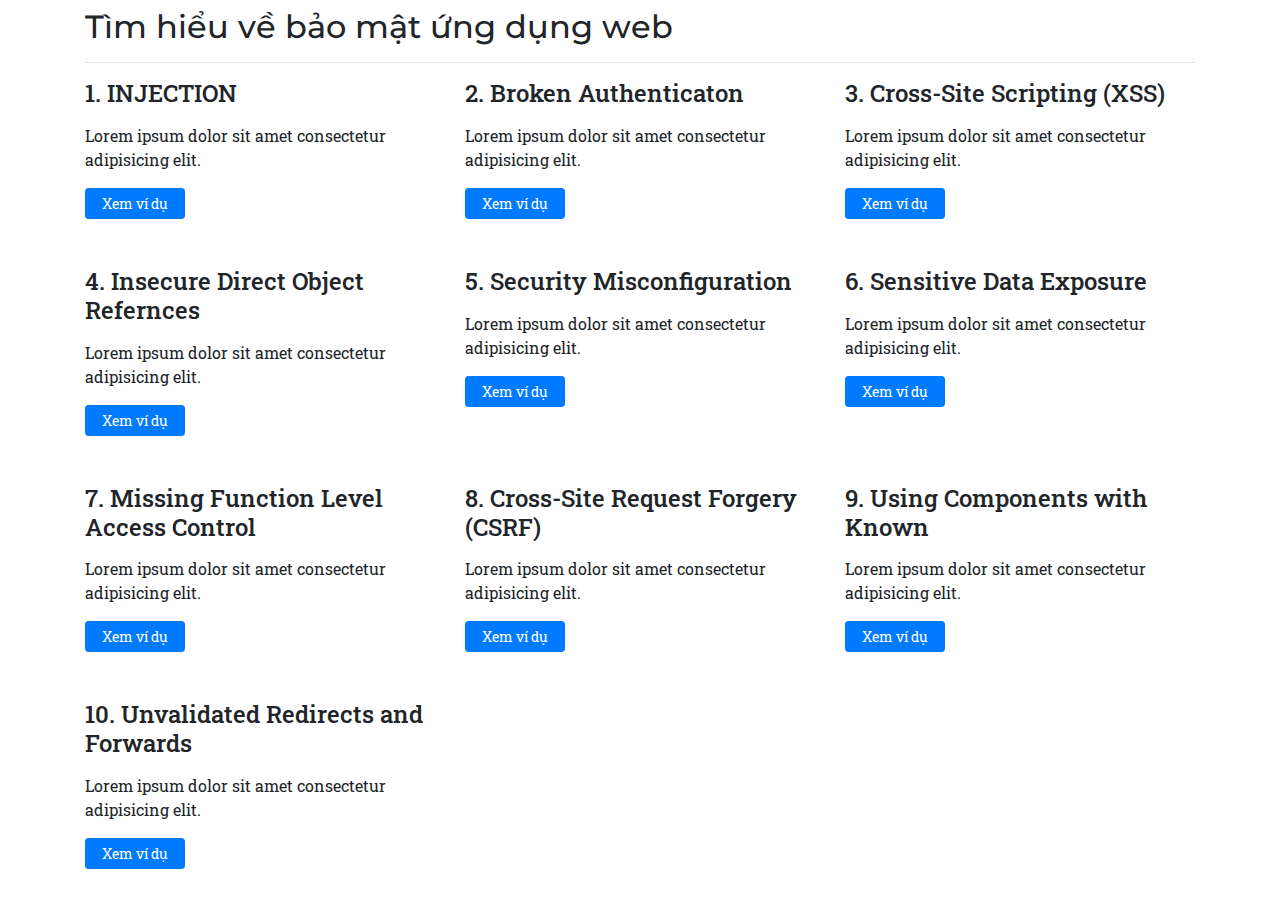
==== 1. Front-end/index.html @ 2469a2ff "first commit" ====
<!DOCTYPE html>
<html lang="en">
  <head>
    <meta charset="UTF-8" />
    <meta http-equiv="X-UA-Compatible" content="IE=edge" />
    <meta name="viewport" content="width=device-width, initial-scale=1.0" />
    <link
      rel="stylesheet"
      href="./vendors/./bootstrap-4.5.2-dist/css/bootstrap.min.css"
    />
    <link rel="stylesheet" href="./css/style.css" />
    <title>TOP 10 OWASP</title>
  </head>

  <body>
    <div class="container">
      <div class="font-mont h2 mt-2">Tìm hiểu về bảo mật ứng dụng web</div>
      <hr />
      <div class="row">
        <div class="col-lg-4 col-sm-6 mb-5">
          <div class="title-number h4">1. INJECTION</div>
          <div class="content my-3">
            Lorem ipsum dolor sit amet consectetur adipisicing elit.
          </div>
          <a href="injection.html" class="btn btn-primary btn-sm px-3 py-1"
            >Xem ví dụ</a
          >
        </div>
        <div class="col-lg-4 col-sm-6 mb-5">
          <div class="title-number h4">2. Broken Authenticaton</div>
          <div class="content my-3">
            Lorem ipsum dolor sit amet consectetur adipisicing elit.
          </div>
          <a href="#" class="btn btn-primary btn-sm px-3 py-1">Xem ví dụ</a>
        </div>
        <div class="col-lg-4 col-sm-6 mb-5">
          <div class="title-number h4">3. Cross-Site Scripting (XSS)</div>
          <div class="content my-3">
            Lorem ipsum dolor sit amet consectetur adipisicing elit.
          </div>
          <a href="#" class="btn btn-primary btn-sm px-3 py-1">Xem ví dụ</a>
        </div>
        <div class="col-lg-4 col-sm-6 mb-5">
          <div class="title-number h4">4. Insecure Direct Object Refernces</div>
          <div class="content my-3">
            Lorem ipsum dolor sit amet consectetur adipisicing elit.
          </div>
          <a href="#" class="btn btn-primary btn-sm px-3 py-1">Xem ví dụ</a>
        </div>
        <div class="col-lg-4 col-sm-6 mb-5">
          <div class="title-number h4">5. Security Misconfiguration</div>
          <div class="content my-3">
            Lorem ipsum dolor sit amet consectetur adipisicing elit.
          </div>
          <a href="#" class="btn btn-primary btn-sm px-3 py-1">Xem ví dụ</a>
        </div>
        <div class="col-lg-4 col-sm-6 mb-5">
          <div class="title-number h4">6. Sensitive Data Exposure</div>
          <div class="content my-3">
            Lorem ipsum dolor sit amet consectetur adipisicing elit.
          </div>
          <a href="#" class="btn btn-primary btn-sm px-3 py-1">Xem ví dụ</a>
        </div>
        <div class="col-lg-4 col-sm-6 mb-5">
          <div class="title-number h4">
            7. Missing Function Level Access Control
          </div>
          <div class="content my-3">
            Lorem ipsum dolor sit amet consectetur adipisicing elit.
          </div>
          <a href="#" class="btn btn-primary btn-sm px-3 py-1">Xem ví dụ</a>
        </div>
        <div class="col-lg-4 col-sm-6 mb-5">
          <div class="title-number h4">
            8. Cross-Site Request Forgery (CSRF)
          </div>
          <div class="content my-3">
            Lorem ipsum dolor sit amet consectetur adipisicing elit.
          </div>
          <a href="#" class="btn btn-primary btn-sm px-3 py-1">Xem ví dụ</a>
        </div>
        <div class="col-lg-4 col-sm-6 mb-5">
          <div class="title-number h4">9. Using Components with Known</div>
          <div class="content my-3">
            Lorem ipsum dolor sit amet consectetur adipisicing elit.
          </div>
          <a href="#" class="btn btn-primary btn-sm px-3 py-1">Xem ví dụ</a>
        </div>
        <div class="col-lg-4 col-sm-6 mb-5">
          <div class="title-number h4">
            10. Unvalidated Redirects and Forwards
          </div>
          <div class="content my-3">
            Lorem ipsum dolor sit amet consectetur adipisicing elit.
          </div>
          <a href="#" class="btn btn-primary btn-sm px-3 py-1">Xem ví dụ</a>
        </div>
      </div>
    </div>
  </body>
  <script src="./vendors/jquery/jquery-3.5.1.min.js"></script>
  <script src="./vendors/popper/popper.min.js"></script>
  <script src="./vendors/bootstrap-4.5.2-dist/js/bootstrap.min.js"></script>
</html>
---- 1. Front-end/css/style.css ----
@import url("https://fonts.googleapis.com/css2?family=Roboto+Slab:wght@400;500;600;700&display=swap");
@import url("https://fonts.googleapis.com/css2?family=Montserrat:wght@400;500;600;700&display=swap");
* {
  margin: 0;
  padding: 0;
  -webkit-box-sizing: border-box;
          box-sizing: border-box;
  font-family: 'Roboto Slab', serif;
}

.font-mont {
  font-family: 'Montserrat', sans-serif;
  font-weight: 500;
}

.font-small {
  font-size: 13px;
}

.tab .page-number .number {
  font-size: 3rem;
}

.tab .content {
  font-size: 14px;
}

.tab .content .high-light {
  background-color: #dadada;
  color: red;
  padding: 4px 8px;
  border-radius: 4px;
}

.tab .demo {
  width: 100%;
  margin: 1rem 0;
  padding: 1rem;
  border: dashed 2px rgba(0, 0, 0, 0.5);
  border-radius: 4px;
}
/*# sourceMappingURL=style.css.map */
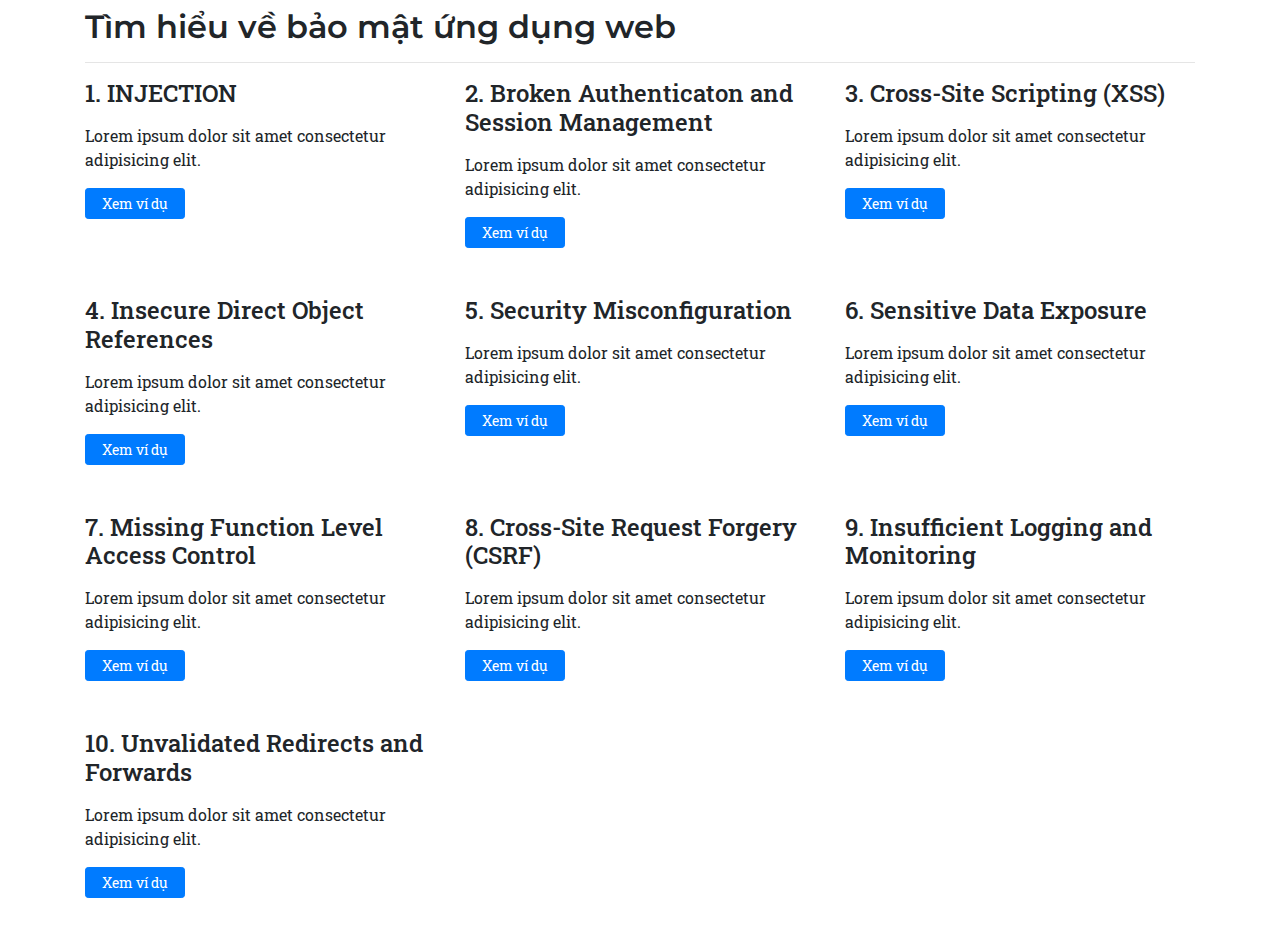
==== commit ca4ed61a: "add html page" ====
--- a/1. Front-end/index.html
+++ b/1. Front-end/index.html
@@ -27,7 +27,9 @@
           >
         </div>
         <div class="col-lg-4 col-sm-6 mb-5">
-          <div class="title-number h4">2. Broken Authenticaton</div>
+          <div class="title-number h4">
+            2. Broken Authenticaton and Session Management
+          </div>
           <div class="content my-3">
             Lorem ipsum dolor sit amet consectetur adipisicing elit.
           </div>
@@ -41,7 +43,9 @@
           <a href="#" class="btn btn-primary btn-sm px-3 py-1">Xem ví dụ</a>
         </div>
         <div class="col-lg-4 col-sm-6 mb-5">
-          <div class="title-number h4">4. Insecure Direct Object Refernces</div>
+          <div class="title-number h4">
+            4. Insecure Direct Object References
+          </div>
           <div class="content my-3">
             Lorem ipsum dolor sit amet consectetur adipisicing elit.
           </div>
@@ -80,7 +84,9 @@
           <a href="#" class="btn btn-primary btn-sm px-3 py-1">Xem ví dụ</a>
         </div>
         <div class="col-lg-4 col-sm-6 mb-5">
-          <div class="title-number h4">9. Using Components with Known</div>
+          <div class="title-number h4">
+            9. Insufficient Logging and Monitoring
+          </div>
           <div class="content my-3">
             Lorem ipsum dolor sit amet consectetur adipisicing elit.
           </div>
--- a/1. Front-end/css/style.css
+++ b/1. Front-end/css/style.css
@@ -6,15 +6,29 @@
   -webkit-box-sizing: border-box;
           box-sizing: border-box;
   font-family: 'Roboto Slab', serif;
+  font-size: 16px;
 }
 
 .font-mont {
   font-family: 'Montserrat', sans-serif;
-  font-weight: 500;
+  font-weight: 600;
 }
 
 .font-small {
   font-size: 13px;
+}
+
+.cursor-pointer {
+  cursor: pointer;
+}
+
+.form-control.error:focus {
+  color: #495057;
+  background-color: #fff;
+  border-color: red !important;
+  outline: 0;
+  -webkit-box-shadow: 0 0 0 0.2rem rgba(255, 23, 23, 0.644);
+          box-shadow: 0 0 0 0.2rem rgba(255, 23, 23, 0.644);
 }
 
 .tab .page-number .number {
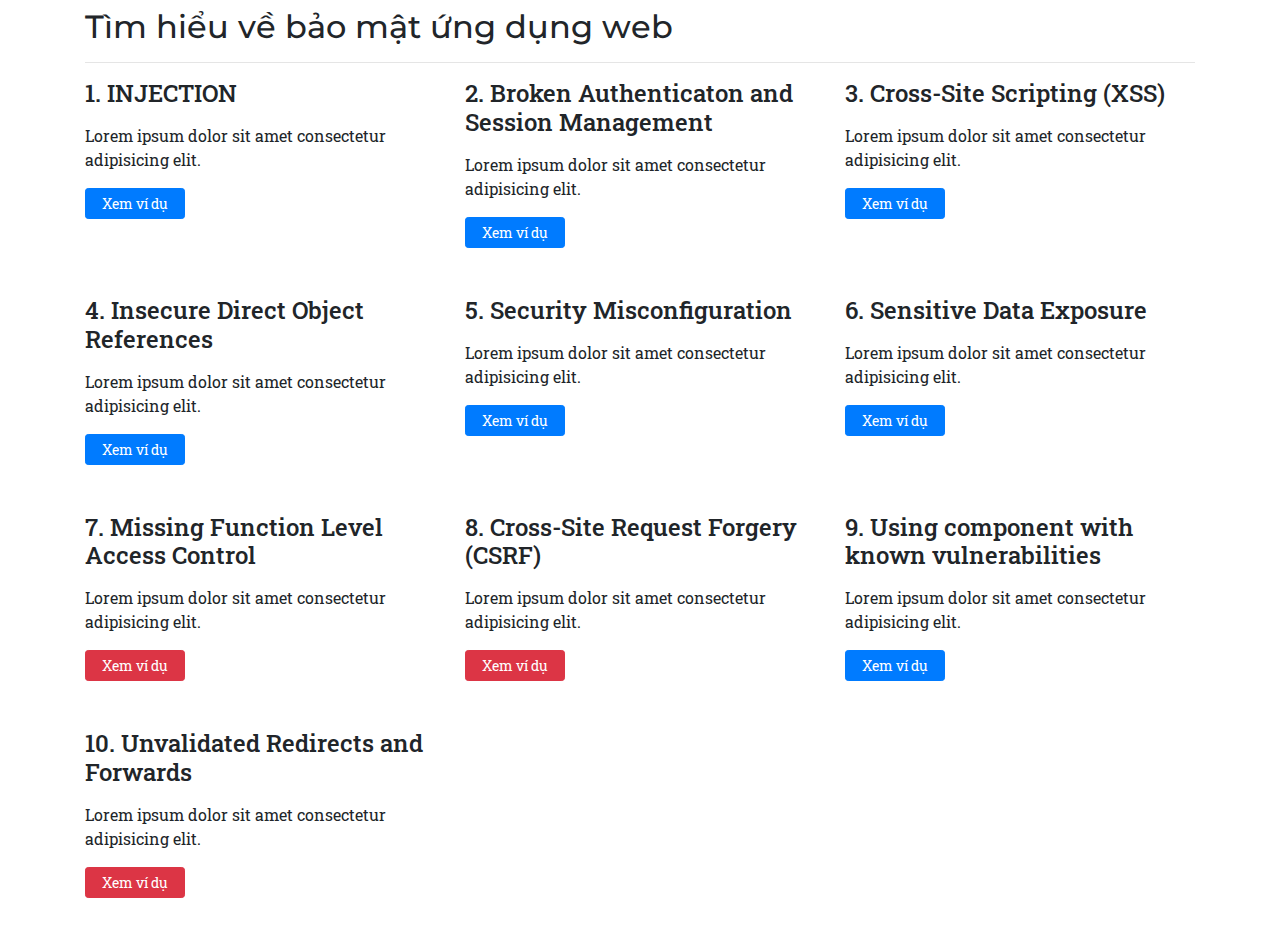
==== commit 45506eb8: "add new content 56 9" ====
--- a/1. Front-end/index.html
+++ b/1. Front-end/index.html
@@ -33,14 +33,20 @@
           <div class="content my-3">
             Lorem ipsum dolor sit amet consectetur adipisicing elit.
           </div>
-          <a href="#" class="btn btn-primary btn-sm px-3 py-1">Xem ví dụ</a>
+          <a
+            href="BrokenAuthentication.html"
+            class="btn btn-primary btn-sm px-3 py-1"
+            >Xem ví dụ</a
+          >
         </div>
         <div class="col-lg-4 col-sm-6 mb-5">
           <div class="title-number h4">3. Cross-Site Scripting (XSS)</div>
           <div class="content my-3">
             Lorem ipsum dolor sit amet consectetur adipisicing elit.
           </div>
-          <a href="#" class="btn btn-primary btn-sm px-3 py-1">Xem ví dụ</a>
+          <a href="xss.html" class="btn btn-primary btn-sm px-3 py-1"
+            >Xem ví dụ</a
+          >
         </div>
         <div class="col-lg-4 col-sm-6 mb-5">
           <div class="title-number h4">
@@ -49,21 +55,33 @@
           <div class="content my-3">
             Lorem ipsum dolor sit amet consectetur adipisicing elit.
           </div>
-          <a href="#" class="btn btn-primary btn-sm px-3 py-1">Xem ví dụ</a>
+          <a
+            href="DirectObjectReferences.html"
+            class="btn btn-primary btn-sm px-3 py-1"
+            >Xem ví dụ</a
+          >
         </div>
         <div class="col-lg-4 col-sm-6 mb-5">
           <div class="title-number h4">5. Security Misconfiguration</div>
           <div class="content my-3">
             Lorem ipsum dolor sit amet consectetur adipisicing elit.
           </div>
-          <a href="#" class="btn btn-primary btn-sm px-3 py-1">Xem ví dụ</a>
+          <a
+            href="SecurityMisconfiguration.html"
+            class="btn btn-primary btn-sm px-3 py-1"
+            >Xem ví dụ</a
+          >
         </div>
         <div class="col-lg-4 col-sm-6 mb-5">
           <div class="title-number h4">6. Sensitive Data Exposure</div>
           <div class="content my-3">
             Lorem ipsum dolor sit amet consectetur adipisicing elit.
           </div>
-          <a href="#" class="btn btn-primary btn-sm px-3 py-1">Xem ví dụ</a>
+          <a
+            href="SensitiveDataExposure.html"
+            class="btn btn-primary btn-sm px-3 py-1"
+            >Xem ví dụ</a
+          >
         </div>
         <div class="col-lg-4 col-sm-6 mb-5">
           <div class="title-number h4">
@@ -72,7 +90,11 @@
           <div class="content my-3">
             Lorem ipsum dolor sit amet consectetur adipisicing elit.
           </div>
-          <a href="#" class="btn btn-primary btn-sm px-3 py-1">Xem ví dụ</a>
+          <a
+            href="MissingFunctionLevelAccessControl.html"
+            class="btn btn-danger btn-sm px-3 py-1"
+            >Xem ví dụ</a
+          >
         </div>
         <div class="col-lg-4 col-sm-6 mb-5">
           <div class="title-number h4">
@@ -81,16 +103,24 @@
           <div class="content my-3">
             Lorem ipsum dolor sit amet consectetur adipisicing elit.
           </div>
-          <a href="#" class="btn btn-primary btn-sm px-3 py-1">Xem ví dụ</a>
+          <a
+            href="Cross-SiteRequestForgery.html"
+            class="btn btn-danger btn-sm px-3 py-1"
+            >Xem ví dụ</a
+          >
         </div>
         <div class="col-lg-4 col-sm-6 mb-5">
           <div class="title-number h4">
-            9. Insufficient Logging and Monitoring
+            9. Using component with known vulnerabilities
           </div>
           <div class="content my-3">
             Lorem ipsum dolor sit amet consectetur adipisicing elit.
           </div>
-          <a href="#" class="btn btn-primary btn-sm px-3 py-1">Xem ví dụ</a>
+          <a
+            href="UsingComponentWithKnownVulnerabilities.html"
+            class="btn btn-primary btn-sm px-3 py-1"
+            >Xem ví dụ</a
+          >
         </div>
         <div class="col-lg-4 col-sm-6 mb-5">
           <div class="title-number h4">
@@ -99,7 +129,11 @@
           <div class="content my-3">
             Lorem ipsum dolor sit amet consectetur adipisicing elit.
           </div>
-          <a href="#" class="btn btn-primary btn-sm px-3 py-1">Xem ví dụ</a>
+          <a
+            href="UnvalidatedRedirectsandForwards.html"
+            class="btn btn-danger btn-sm px-3 py-1"
+            >Xem ví dụ</a
+          >
         </div>
       </div>
     </div>
--- a/1. Front-end/css/style.css
+++ b/1. Front-end/css/style.css
@@ -11,7 +11,7 @@
 
 .font-mont {
   font-family: 'Montserrat', sans-serif;
-  font-weight: 600;
+  font-weight: 500;
 }
 
 .font-small {
@@ -37,6 +37,7 @@
 
 .tab .content {
   font-size: 14px;
+  word-wrap: break-word;
 }
 
 .tab .content .high-light {
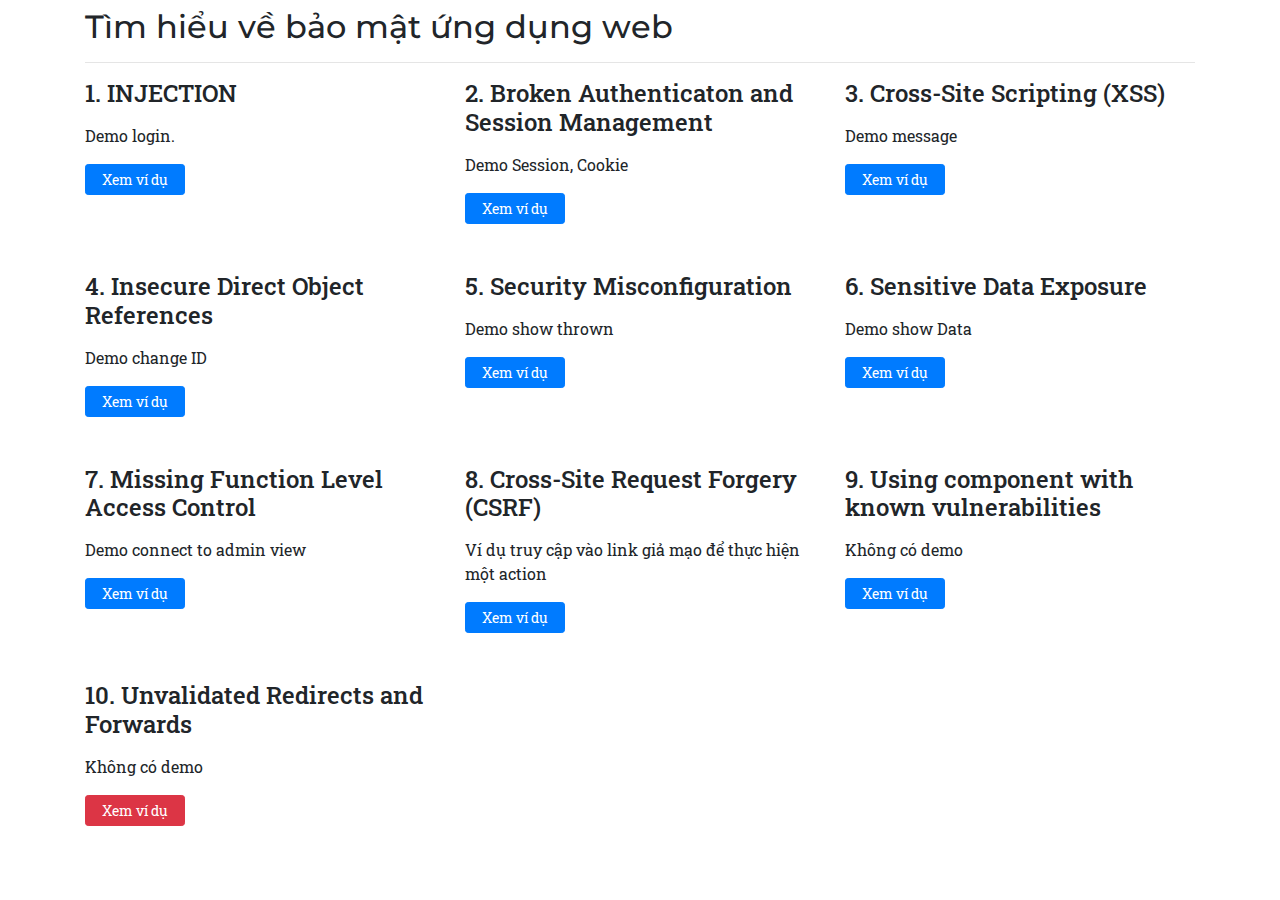
==== commit bcc558ed: "doing back-end" ====
--- a/1. Front-end/index.html
+++ b/1. Front-end/index.html
@@ -4,6 +4,11 @@
     <meta charset="UTF-8" />
     <meta http-equiv="X-UA-Compatible" content="IE=edge" />
     <meta name="viewport" content="width=device-width, initial-scale=1.0" />
+    <link
+      rel="shortcut icon"
+      type="image/png"
+      href="./image/54522-removebg-preview.png"
+    />
     <link
       rel="stylesheet"
       href="./vendors/./bootstrap-4.5.2-dist/css/bootstrap.min.css"
@@ -19,9 +24,7 @@
       <div class="row">
         <div class="col-lg-4 col-sm-6 mb-5">
           <div class="title-number h4">1. INJECTION</div>
-          <div class="content my-3">
-            Lorem ipsum dolor sit amet consectetur adipisicing elit.
-          </div>
+          <div class="content my-3">Demo login.</div>
           <a href="injection.html" class="btn btn-primary btn-sm px-3 py-1"
             >Xem ví dụ</a
           >
@@ -30,9 +33,7 @@
           <div class="title-number h4">
             2. Broken Authenticaton and Session Management
           </div>
-          <div class="content my-3">
-            Lorem ipsum dolor sit amet consectetur adipisicing elit.
-          </div>
+          <div class="content my-3">Demo Session, Cookie</div>
           <a
             href="BrokenAuthentication.html"
             class="btn btn-primary btn-sm px-3 py-1"
@@ -41,9 +42,7 @@
         </div>
         <div class="col-lg-4 col-sm-6 mb-5">
           <div class="title-number h4">3. Cross-Site Scripting (XSS)</div>
-          <div class="content my-3">
-            Lorem ipsum dolor sit amet consectetur adipisicing elit.
-          </div>
+          <div class="content my-3">Demo message</div>
           <a href="xss.html" class="btn btn-primary btn-sm px-3 py-1"
             >Xem ví dụ</a
           >
@@ -52,9 +51,7 @@
           <div class="title-number h4">
             4. Insecure Direct Object References
           </div>
-          <div class="content my-3">
-            Lorem ipsum dolor sit amet consectetur adipisicing elit.
-          </div>
+          <div class="content my-3">Demo change ID</div>
           <a
             href="DirectObjectReferences.html"
             class="btn btn-primary btn-sm px-3 py-1"
@@ -63,9 +60,7 @@
         </div>
         <div class="col-lg-4 col-sm-6 mb-5">
           <div class="title-number h4">5. Security Misconfiguration</div>
-          <div class="content my-3">
-            Lorem ipsum dolor sit amet consectetur adipisicing elit.
-          </div>
+          <div class="content my-3">Demo show thrown</div>
           <a
             href="SecurityMisconfiguration.html"
             class="btn btn-primary btn-sm px-3 py-1"
@@ -74,9 +69,7 @@
         </div>
         <div class="col-lg-4 col-sm-6 mb-5">
           <div class="title-number h4">6. Sensitive Data Exposure</div>
-          <div class="content my-3">
-            Lorem ipsum dolor sit amet consectetur adipisicing elit.
-          </div>
+          <div class="content my-3">Demo show Data</div>
           <a
             href="SensitiveDataExposure.html"
             class="btn btn-primary btn-sm px-3 py-1"
@@ -87,12 +80,10 @@
           <div class="title-number h4">
             7. Missing Function Level Access Control
           </div>
-          <div class="content my-3">
-            Lorem ipsum dolor sit amet consectetur adipisicing elit.
-          </div>
+          <div class="content my-3">Demo connect to admin view</div>
           <a
             href="MissingFunctionLevelAccessControl.html"
-            class="btn btn-danger btn-sm px-3 py-1"
+            class="btn btn-primary btn-sm px-3 py-1"
             >Xem ví dụ</a
           >
         </div>
@@ -101,11 +92,11 @@
             8. Cross-Site Request Forgery (CSRF)
           </div>
           <div class="content my-3">
-            Lorem ipsum dolor sit amet consectetur adipisicing elit.
+            Ví dụ truy cập vào link giả mạo để thực hiện một action
           </div>
           <a
             href="Cross-SiteRequestForgery.html"
-            class="btn btn-danger btn-sm px-3 py-1"
+            class="btn btn-primary btn-sm px-3 py-1"
             >Xem ví dụ</a
           >
         </div>
@@ -113,9 +104,7 @@
           <div class="title-number h4">
             9. Using component with known vulnerabilities
           </div>
-          <div class="content my-3">
-            Lorem ipsum dolor sit amet consectetur adipisicing elit.
-          </div>
+          <div class="content my-3">Không có demo</div>
           <a
             href="UsingComponentWithKnownVulnerabilities.html"
             class="btn btn-primary btn-sm px-3 py-1"
@@ -126,9 +115,7 @@
           <div class="title-number h4">
             10. Unvalidated Redirects and Forwards
           </div>
-          <div class="content my-3">
-            Lorem ipsum dolor sit amet consectetur adipisicing elit.
-          </div>
+          <div class="content my-3">Không có demo</div>
           <a
             href="UnvalidatedRedirectsandForwards.html"
             class="btn btn-danger btn-sm px-3 py-1"
--- a/1. Front-end/css/style.css
+++ b/1. Front-end/css/style.css
@@ -20,6 +20,16 @@
 
 .cursor-pointer {
   cursor: pointer;
+}
+
+.btn-facebook {
+  background-color: blue;
+  color: #fff;
+}
+
+.btn-facebook:hover {
+  background-color: #0000df;
+  color: #fff;
 }
 
 .form-control.error:focus {
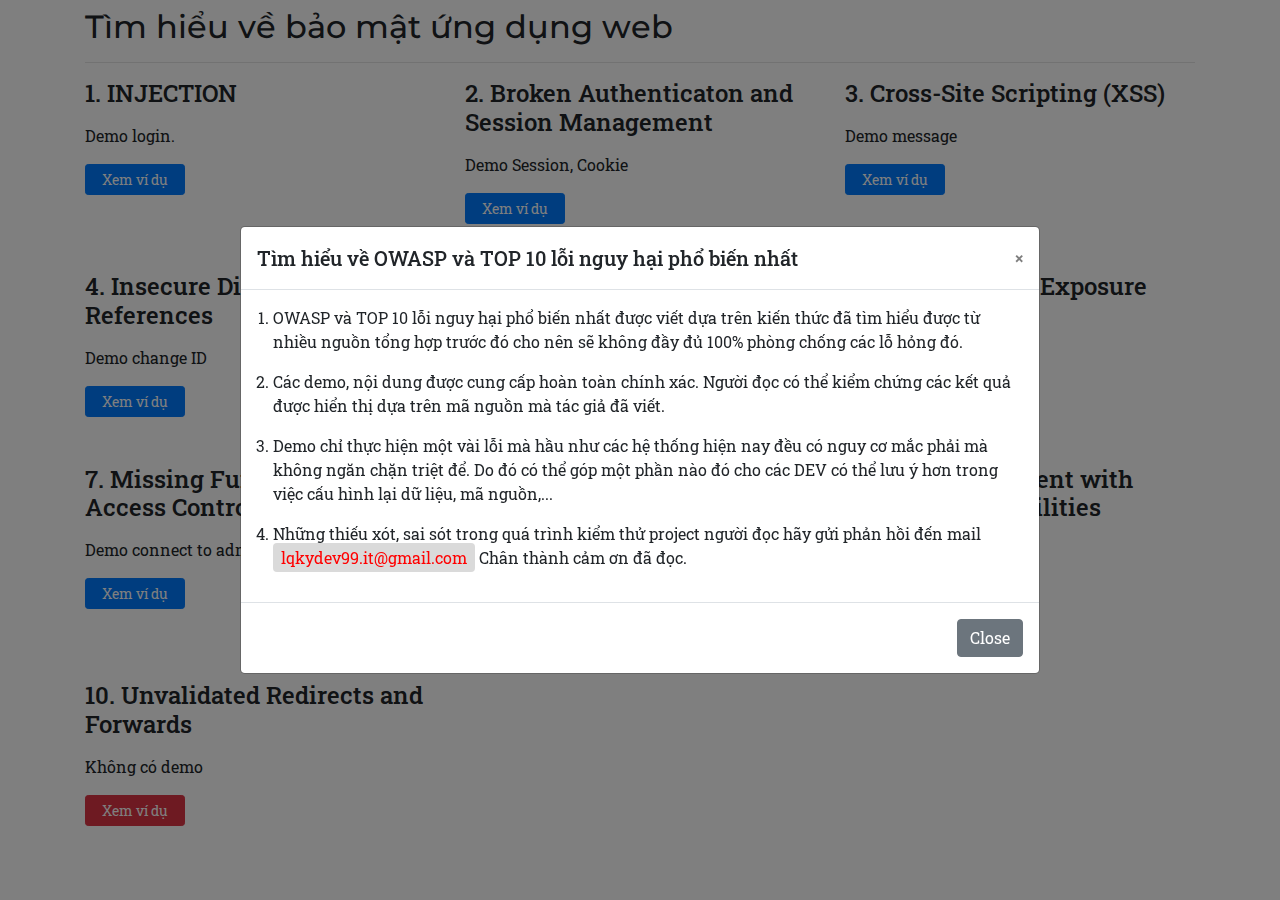
==== commit c0ceb478: "done 100%" ====
--- a/1. Front-end/index.html
+++ b/1. Front-end/index.html
@@ -13,6 +13,11 @@
       rel="stylesheet"
       href="./vendors/./bootstrap-4.5.2-dist/css/bootstrap.min.css"
     />
+    <link rel="stylesheet" href="./vendors/highlight/darcula.css" />
+    <link
+      rel="stylesheet"
+      href="./vendors/smartWizard/smart_wizard_all.min.css"
+    />
     <link rel="stylesheet" href="./css/style.css" />
     <title>TOP 10 OWASP</title>
   </head>
@@ -123,9 +128,95 @@
           >
         </div>
       </div>
+
+      <!-- Modal -->
+      <div
+        class="modal fade"
+        tabindex="-1"
+        role="dialog"
+        aria-hidden="true"
+        id="myModal"
+      >
+        <div
+          class="modal-dialog modal-dialog-scrollable modal-dialog-centered modal-lg"
+          role="document"
+        >
+          <div class="modal-content">
+            <div class="modal-header">
+              <h5 class="modal-title" id="exampleModalScrollableTitle">
+                Tìm hiểu về OWASP và TOP 10 lỗi nguy hại phổ biến nhất
+              </h5>
+              <button
+                type="button"
+                class="close"
+                data-dismiss="modal"
+                aria-label="Close"
+              >
+                <span aria-hidden="true">&times;</span>
+              </button>
+            </div>
+            <div class="modal-body">
+              <ol class="ml-3">
+                <li>
+                  <p>
+                    OWASP và TOP 10 lỗi nguy hại phổ biến nhất được viết dựa
+                    trên kiến thức đã tìm hiểu được từ nhiều nguồn tổng hợp
+                    trước đó cho nên sẽ không đầy đủ 100% phòng chống các lỗ
+                    hỏng đó.
+                  </p>
+                </li>
+                <li>
+                  <p>
+                    Các demo, nội dung được cung cấp hoàn toàn chính xác. Người
+                    đọc có thể kiểm chứng các kết quả được hiển thị dựa trên mã
+                    nguồn mà tác giả đã viết.
+                  </p>
+                </li>
+                <li>
+                  <p>
+                    Demo chỉ thực hiện một vài lỗi mà hầu như các hệ thống hiện
+                    nay đều có nguy cơ mắc phải mà không ngăn chặn triệt để. Do
+                    đó có thể góp một phần nào đó cho các DEV có thể lưu ý hơn
+                    trong việc cấu hình lại dữ liệu, mã nguồn,...
+                  </p>
+                </li>
+                <li>
+                  <p>
+                    Những thiếu xót, sai sót trong quá trình kiểm thử project
+                    người đọc hãy gửi phản hồi đến mail
+                    <span class="high-light">lqkydev99.it@gmail.com</span> Chân
+                    thành cảm ơn đã đọc.
+                  </p>
+                </li>
+              </ol>
+            </div>
+            <div class="modal-footer">
+              <button
+                type="button"
+                class="btn btn-secondary"
+                data-dismiss="modal"
+              >
+                Close
+              </button>
+            </div>
+          </div>
+        </div>
+      </div>
     </div>
   </body>
   <script src="./vendors/jquery/jquery-3.5.1.min.js"></script>
   <script src="./vendors/popper/popper.min.js"></script>
   <script src="./vendors/bootstrap-4.5.2-dist/js/bootstrap.min.js"></script>
+  <script>
+    function load() {
+      var isFired = localStorage.getItem("checkFirst");
+      if (isFired == null) {
+        localStorage.setItem("checkFirst", "1");
+        $("#myModal").modal("show");
+      } else {
+        $("#myModal").modal("hide");
+      }
+    }
+    load();
+  </script>
 </html>
--- a/1. Front-end/vendors/highlight/darcula.css
+++ b/1. Front-end/vendors/highlight/darcula.css
@@ -0,0 +1,74 @@
+/*
+
+Darcula color scheme from the JetBrains family of IDEs
+
+*/
+
+
+.hljs {
+  display: block;
+  overflow-x: auto;
+  padding: 0.5em;
+  background: #2b2b2b;
+  color: #bababa;
+}
+
+.hljs-strong,
+.hljs-emphasis {
+  color: #a8a8a2;
+}
+
+.hljs-bullet,
+.hljs-quote,
+.hljs-link,
+.hljs-number,
+.hljs-regexp,
+.hljs-literal {
+  color: #6896ba;
+}
+
+.hljs-code,
+.hljs-selector-class {
+  color: #a6e22e;
+}
+
+.hljs-emphasis {
+  font-style: italic;
+}
+
+.hljs-keyword,
+.hljs-selector-tag,
+.hljs-section,
+.hljs-attribute,
+.hljs-name,
+.hljs-variable {
+  color: #cb7832;
+}
+
+.hljs-params {
+  color: #b9b9b9;
+}
+
+.hljs-string {
+  color: #6a8759;
+}
+
+.hljs-subst,
+.hljs-type,
+.hljs-built_in,
+.hljs-builtin-name,
+.hljs-symbol,
+.hljs-selector-id,
+.hljs-selector-attr,
+.hljs-selector-pseudo,
+.hljs-template-tag,
+.hljs-template-variable,
+.hljs-addition {
+  color: #e0c46c;
+}
+
+.hljs-comment,
+.hljs-deletion,
+.hljs-meta {
+  color: #7f7f7f;
+}
--- a/1. Front-end/vendors/smartWizard/smart_wizard_all.min.css
+++ b/1. Front-end/vendors/smartWizard/smart_wizard_all.min.css
@@ -0,0 +1,11 @@
+/*!
+ * jQuery SmartWizard v5
+ * jQuery Wizard Plugin
+ * http://www.techlaboratory.net/smartwizard
+ *
+ * Created by Dipu Raj
+ * http://dipu.me
+ *
+ * Licensed under the terms of MIT License
+ * https://github.com/techlab/jquery-smartwizard/blob/master/LICENSE
+ */.sw{position:relative}.sw *,.sw ::after,.sw ::before{box-sizing:border-box}.sw>.tab-content{position:relative;overflow:hidden}.sw .toolbar{padding:.8rem}.sw .toolbar>.btn{display:inline-block;text-decoration:none;text-align:center;text-transform:none;vertical-align:middle;-webkit-user-select:none;-moz-user-select:none;-ms-user-select:none;user-select:none;margin-left:.2rem;margin-right:.2rem;cursor:pointer}.sw .toolbar>.btn.disabled,.sw .toolbar>.btn:disabled{opacity:.65}.sw>.nav{display:flex;flex-wrap:wrap;list-style:none;padding-left:0;margin-top:0;margin-bottom:0}@media screen and (max-width:640px){.sw>.nav{flex-direction:column!important;flex:1 auto}}.sw>.nav .nav-link{display:block;padding:.5rem 1rem;text-decoration:none}.sw>.nav .nav-link:active,.sw>.nav .nav-link:focus,.sw>.nav .nav-link:hover{text-decoration:none}.sw>.nav .nav-link::-moz-focus-inner{border:0!important}.sw>.nav .nav-link.disabled{color:#ccc!important;pointer-events:none;cursor:default}.sw>.nav .nav-link.hidden{display:none!important}.sw.sw-justified>.nav .nav-link,.sw.sw-justified>.nav>li{flex-basis:0;flex-grow:1;text-align:center}.sw.sw-dark{color:rgba(255,255,255,.95);background:#000}.sw.sw-loading{-webkit-user-select:none;-moz-user-select:none;-ms-user-select:none;user-select:none}.sw.sw-loading::after{content:"";display:block;position:absolute;opacity:1;top:0;left:0;height:100%;width:100%;background:rgba(255,255,255,.7);z-index:2;transition:all .2s ease}.sw.sw-loading::before{content:'';display:inline-block;position:absolute;top:45%;left:45%;width:2rem;height:2rem;border:10px solid #f3f3f3;border-top:10px solid #3498db;border-radius:50%;z-index:10;-webkit-animation:spin 1s linear infinite;animation:spin 1s linear infinite}@-webkit-keyframes spin{0%{transform:rotate(0)}100%{transform:rotate(360deg)}}@keyframes spin{0%{transform:rotate(0)}100%{transform:rotate(360deg)}}.sw-theme-default{border:1px solid #eee}.sw-theme-default>.tab-content>.tab-pane{padding:10px}.sw-theme-default .toolbar>.btn{color:#fff;background-color:#17a2b8;border:1px solid #17a2b8;padding:.375rem .75rem;border-radius:.25rem;font-weight:400}.sw-theme-default>.nav{box-shadow:0 .125rem .25rem rgba(0,0,0,.1)!important}.sw-theme-default>.nav .nav-link{position:relative;height:100%;min-height:100%}.sw-theme-default>.nav .nav-link::after{content:"";position:absolute;height:2px;width:0;left:0;bottom:-1px;background:#999;transition:all .35s ease .15s}.sw-theme-default>.nav .nav-link.inactive{color:#999;cursor:not-allowed}.sw-theme-default>.nav .nav-link.active{color:#17a2b8!important;cursor:pointer}.sw-theme-default>.nav .nav-link.active::after{background:#17a2b8!important;width:100%}.sw-theme-default>.nav .nav-link.done{color:#5cb85c!important;cursor:pointer}.sw-theme-default>.nav .nav-link.done::after{background:#5cb85c;width:100%}.sw-theme-default>.nav .nav-link.disabled{color:#ddd!important;cursor:not-allowed}.sw-theme-default>.nav .nav-link.disabled::after{background:#ddd;width:100%}.sw-theme-default>.nav .nav-link.danger{color:#d9534f!important;cursor:pointer}.sw-theme-default>.nav .nav-link.danger::after{background:#d9534f;width:100%}.sw-theme-arrows{border:1px solid #eee}.sw-theme-arrows>.tab-content>.tab-pane{padding:10px}.sw-theme-arrows .toolbar>.btn{color:#fff;background-color:#17a2b8;border:1px solid #17a2b8;padding:.375rem .75rem;border-radius:.25rem;font-weight:400}.sw-theme-arrows>.nav{overflow:hidden;border-bottom:1px solid #eee}.sw-theme-arrows>.nav .nav-link{position:relative;height:100%;min-height:100%;margin-right:30px;margin-left:-30px;padding-left:40px}@media screen and (max-width:640px){.sw-theme-arrows>.nav .nav-link{overflow:hidden;margin-bottom:1px;margin-right:unset}}.sw-theme-arrows>.nav .nav-link::after{content:"";position:absolute;display:block;width:0;height:0;top:50%;left:100%;margin-top:-50px;border-top:50px solid transparent;border-bottom:50px solid transparent;border-left:30px solid #f8f8f8;z-index:2}.sw-theme-arrows>.nav .nav-link::before{content:" ";position:absolute;display:block;width:0;height:0;top:50%;left:100%;margin-top:-50px;margin-left:1px;border-top:50px solid transparent;border-bottom:50px solid transparent;border-left:30px solid #eee;z-index:1}.sw-theme-arrows>.nav .nav-link.inactive{color:#999;border-color:#f8f8f8;background:#f8f8f8;cursor:not-allowed}.sw-theme-arrows>.nav .nav-link.active{color:#fff;border-color:#5bc0de;background:#5bc0de;cursor:pointer}.sw-theme-arrows>.nav .nav-link.active::after{border-left-color:#5bc0de}.sw-theme-arrows>.nav .nav-link.done{color:#fff;border-color:#5cb85c;background:#5cb85c;cursor:pointer}.sw-theme-arrows>.nav .nav-link.done::after{border-left-color:#5cb85c}.sw-theme-arrows>.nav .nav-link.disabled{color:#eee;border-color:#f9f9f9;background:#f9f9f9;cursor:not-allowed}.sw-theme-arrows>.nav .nav-link.disabled::after{border-left-color:#f9f9f9}.sw-theme-arrows>.nav .nav-link.danger{color:#fff;border-color:#d9534f;background:#d9534f;cursor:pointer}.sw-theme-arrows>.nav .nav-link.danger::after{border-left-color:#d9534f}.sw-theme-arrows.sw-dark{color:rgba(255,255,255,.95);background:#000}.sw-theme-arrows.sw-dark>.nav{border-bottom:1px solid #555}.sw-theme-arrows.sw-dark>.nav .nav-link::after{border-left:30px solid #5f5f5f}.sw-theme-arrows.sw-dark>.nav .nav-link::before{border-left:30px solid #555}.sw-theme-arrows.sw-dark>.nav .nav-link.inactive{color:#fff;border-color:#5f5f5f;background:#5f5f5f}.sw-theme-arrows.sw-dark>.nav .nav-link.inactive::after{border-left-color:#5f5f5f}.sw-theme-arrows.sw-dark>.nav .nav-link.active{color:#fff;border-color:#010506;background:#0a2730}.sw-theme-arrows.sw-dark>.nav .nav-link.active::after{border-left-color:#0a2730}.sw-theme-arrows.sw-dark>.nav .nav-link.done{color:#fff;border-color:#000;background:#000}.sw-theme-arrows.sw-dark>.nav .nav-link.done::after{border-left-color:#000}.sw-theme-arrows.sw-dark>.nav .nav-link.disabled{color:#555!important;border-color:#f9f9f9;background:#474747}.sw-theme-arrows.sw-dark>.nav .nav-link.disabled::after{border-left-color:#474747}.sw-theme-arrows.sw-dark>.nav .nav-link.danger{color:#fff;border-color:#d9534f;background:#d9534f}.sw-theme-arrows.sw-dark>.nav .nav-link.danger::after{border-left-color:#d9534f}.sw-theme-dots>.tab-content>.tab-pane{padding:10px}.sw-theme-dots .toolbar>.btn{color:#fff;background-color:#17a2b8;border:1px solid #17a2b8;padding:.375rem .75rem;border-radius:.25rem;font-weight:400}.sw-theme-dots>.nav{position:relative;margin-bottom:10px}.sw-theme-dots>.nav::before{content:" ";position:absolute;top:18px;left:0;width:100%;height:5px;background-color:#eee;border-radius:3px;z-index:1}.sw-theme-dots>.nav .nav-link{position:relative;margin-top:40px}.sw-theme-dots>.nav .nav-link::before{content:" ";position:absolute;display:block;top:-36px;left:0;right:0;margin-left:auto;margin-right:auto;width:32px;height:32px;border-radius:50%;border:none;background:#f5f5f5;color:#428bca;text-decoration:none;z-index:98}.sw-theme-dots>.nav .nav-link::after{content:" ";position:absolute;display:block;top:-28px;left:0;right:0;margin-left:auto;margin-right:auto;width:16px;height:16px;border-radius:50%;z-index:99}.sw-theme-dots>.nav .nav-link.inactive{color:#999;cursor:not-allowed}.sw-theme-dots>.nav .nav-link.inactive::after{background-color:#999}.sw-theme-dots>.nav .nav-link.active{color:#5bc0de!important;cursor:pointer}.sw-theme-dots>.nav .nav-link.active::after{background-color:#5bc0de!important}.sw-theme-dots>.nav .nav-link.done{color:#5cb85c;cursor:pointer}.sw-theme-dots>.nav .nav-link.done::after{background-color:#5cb85c}.sw-theme-dots>.nav .nav-link.disabled{color:#f9f9f9;cursor:not-allowed}.sw-theme-dots>.nav .nav-link.disabled::after{background-color:#f9f9f9}.sw-theme-dots>.nav .nav-link.danger{color:#d9534f;cursor:pointer}.sw-theme-dots>.nav .nav-link.danger::after{background-color:#d9534f}.sw-theme-dots.sw-dark{color:rgba(255,255,255,.95);background:#000}.sw-theme-dots.sw-dark>.nav::before{background-color:#3c3c3c}.sw-theme-dots.sw-dark>.nav .nav-link::before{background:#434343;color:#000}.sw-theme-progress{border:1px solid #eee}.sw-theme-progress>.tab-content>.tab-pane{padding:10px}.sw-theme-progress .toolbar>.btn{color:#fff;background-color:#17a2b8;border:1px solid #17a2b8;padding:.375rem .75rem;border-radius:.25rem;font-weight:400}.sw-theme-progress>.nav{box-shadow:0 .125rem .25rem rgba(0,0,0,.1)!important}.sw-theme-progress>.nav .nav-link{position:relative;height:100%;min-height:100%;background:0 0;overflow:hidden;z-index:2}.sw-theme-progress>.nav .nav-link::after{content:"";position:absolute;height:150%;width:0;left:0;top:0;background:#fff;z-index:-1;transition:all .35s ease .1s}.sw-theme-progress>.nav .nav-link.inactive{color:#999;cursor:not-allowed}.sw-theme-progress>.nav .nav-link.active{color:#fff!important;cursor:pointer}.sw-theme-progress>.nav .nav-link.active::after{background-color:#5cb85c;width:100%}.sw-theme-progress>.nav .nav-link.done{color:#fff!important;cursor:pointer}.sw-theme-progress>.nav .nav-link.done::after{background:#5cb85c;width:100%}.sw-theme-progress>.nav .nav-link.disabled{color:#ddd!important;cursor:not-allowed}.sw-theme-progress>.nav .nav-link.disabled::after{background:#f9f9f9;width:100%}.sw-theme-progress>.nav .nav-link.danger{color:#fff!important;cursor:pointer}.sw-theme-progress>.nav .nav-link.danger::after{background:#d9534f;width:100%}.sw-theme-progress.sw-dark{color:rgba(255,255,255,.95)}.sw-theme-progress.sw-dark>.nav .nav-link.active{color:#fff}.sw-theme-progress.sw-dark>.nav .nav-link.active::after{background-color:#333}.sw-theme-progress.sw-dark>.nav .nav-link.done{color:#fff!important}.sw-theme-progress.sw-dark>.nav .nav-link.done::after{background:#333}.sw-theme-progress.sw-dark>.nav .nav-link.disabled{color:#2b2b2b!important}.sw-theme-progress.sw-dark>.nav .nav-link.disabled::after{background:#474747}.sw-theme-progress.sw-dark>.nav .nav-link.danger{color:#fff!important}.sw-theme-progress.sw-dark>.nav .nav-link.danger::after{background:#d9534f}--- a/1. Front-end/css/style.css
+++ b/1. Front-end/css/style.css
@@ -20,6 +20,13 @@
 
 .cursor-pointer {
   cursor: pointer;
+}
+
+.high-light {
+  background-color: #dadada;
+  color: red;
+  padding: 4px 8px;
+  border-radius: 4px;
 }
 
 .btn-facebook {
@@ -50,13 +57,6 @@
   word-wrap: break-word;
 }
 
-.tab .content .high-light {
-  background-color: #dadada;
-  color: red;
-  padding: 4px 8px;
-  border-radius: 4px;
-}
-
 .tab .demo {
   width: 100%;
   margin: 1rem 0;
